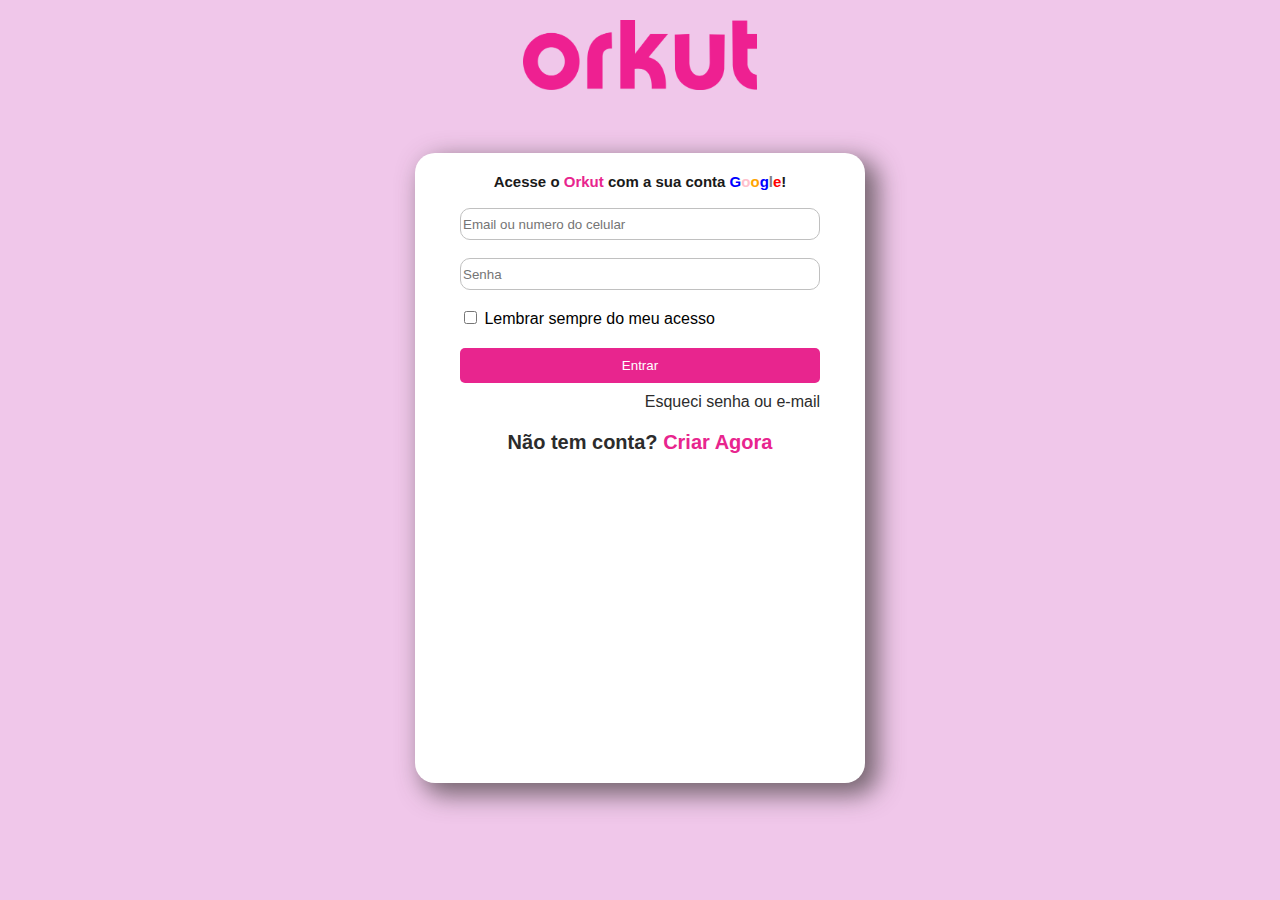
==== index.html @ 0cb73d59 "Initial commit" ====
<!DOCTYPE html>
<html lang="pt-br">
<head>
  <meta charset="UTF-8">
  <meta http-equiv="X-UA-Compatible" content="IE=edge">
  <meta name="viewport" content="width=device-width, initial-scale=1.0">
  <link rel="stylesheet" href="styles/style.css">
  <link rel="stylesheet" href="styles/login.css">
  <link rel="shortcut icon" href="./images/favicon.ico" type="image/x-icon">
  <title>Orkut</title>
</head>
<body>

  <div class="logo">
    <img src="./images/logo.png" alt="logo do orkut">
  </div>

  <div class="container">
    <div class="fields">
      <div class="fields__title">
        <p id="field__title">
          Acesse o 
          <span class="pink-font">Orkut</span>
          com a sua conta
          <span style="color:blue">G</span><span style="color:pink">o</span><span style="color:orange">o</span><span style="color:blue">g</span><span style="color:grey">l</span><span style="color:red">e</span>!
        </p>
      </div>
      <div class="fields__textboxs">
        <input type="email" placeholder="Email ou numero do celular" name="" id="field__email">
        <input type="password" placeholder="Senha" name="" id="field__pass">
      </div>

      <div class="fields__remember">
        <input type="checkbox" name="" id="field__remember">
        <label for="field__remember">Lembrar sempre do meu acesso</label>
      </div>

      <div class="fields__buttons">
        <button id="btnlogin">Entrar</button>
      </div>

      <div class="fields__recovery">
        <a href="#">Esqueci senha ou e-mail</a>
      </div>

      <div class="fields__create">
        <a href="#">Não tem conta? <span class="pink-font">Criar Agora</span></a>
      </div>

    </div>

  </div>
  
</body>
</html>
---- styles/login.css ----
:root {
  --background-color: rgb(240, 199, 234);
  --pink: #e8258e;
  --grey: #1a1a1a;
  --grey2: #2c2c2c;

  background-color: var(--background-color);
  font-family: 'Segoe UI', Helvetica, Arial, sans-serif;
} 

.container {
  width: 80%;
  height: 70vh;
  background-color: white;
  border-radius: 20px;
  margin: auto;
  margin-top: 5%;
  max-width: 450px;
  
  box-shadow: 10px 9px 24px 3px rgba(65, 60, 60, 0.702);
  -webkit-box-shadow: 10px 9px 24px 3px rgba(65,60,60,0.7);
  -moz-box-shadow: 10px 9px 24px 3px rgba(65,60,60,0.7);
}

.fields {
  margin: 5% 10%;
}

.fields__title {
  display: flex;
  justify-content: center;
}

.pink-font {
  color: var(--pink);
}

#field__title {
  font-size: 15px;
  font-weight: bold;
  color: var(--grey);
  margin-top: 20px;
  margin-bottom: 5%;
}

.fields__textboxs {
  height: 100px;

  display: flex;
  flex-direction: column;
  justify-content: space-around;
}

.fields__textboxs > input {
  height: 40px;
  border: 1px solid silver;
  border-radius: 10px;
  margin-bottom: 5%;
}

.fields__remember {
  margin-bottom: 20px;
}

#btnlogin {
  width: 100%;
  border: none;
  background-color: var(--pink);
  color: white;
  padding: 10px;
  border-radius: 5px;
  margin-bottom: 10px;
  cursor: pointer;
}

.fields__recovery > a, .fields__create > a {
  text-decoration: none;
  color: var(--grey2);
}

.fields__recovery {
  display: flex;
  justify-content: flex-end;
  margin-bottom: 20px;
}

.fields__create {
  font-size: 20px;
  display: flex;
  justify-content: center;
  font-weight: bold;
}

.logo {
  display: flex;
  justify-content: center;
  margin-top: 20px;
}

.logo > img {
  height: 70px;
}
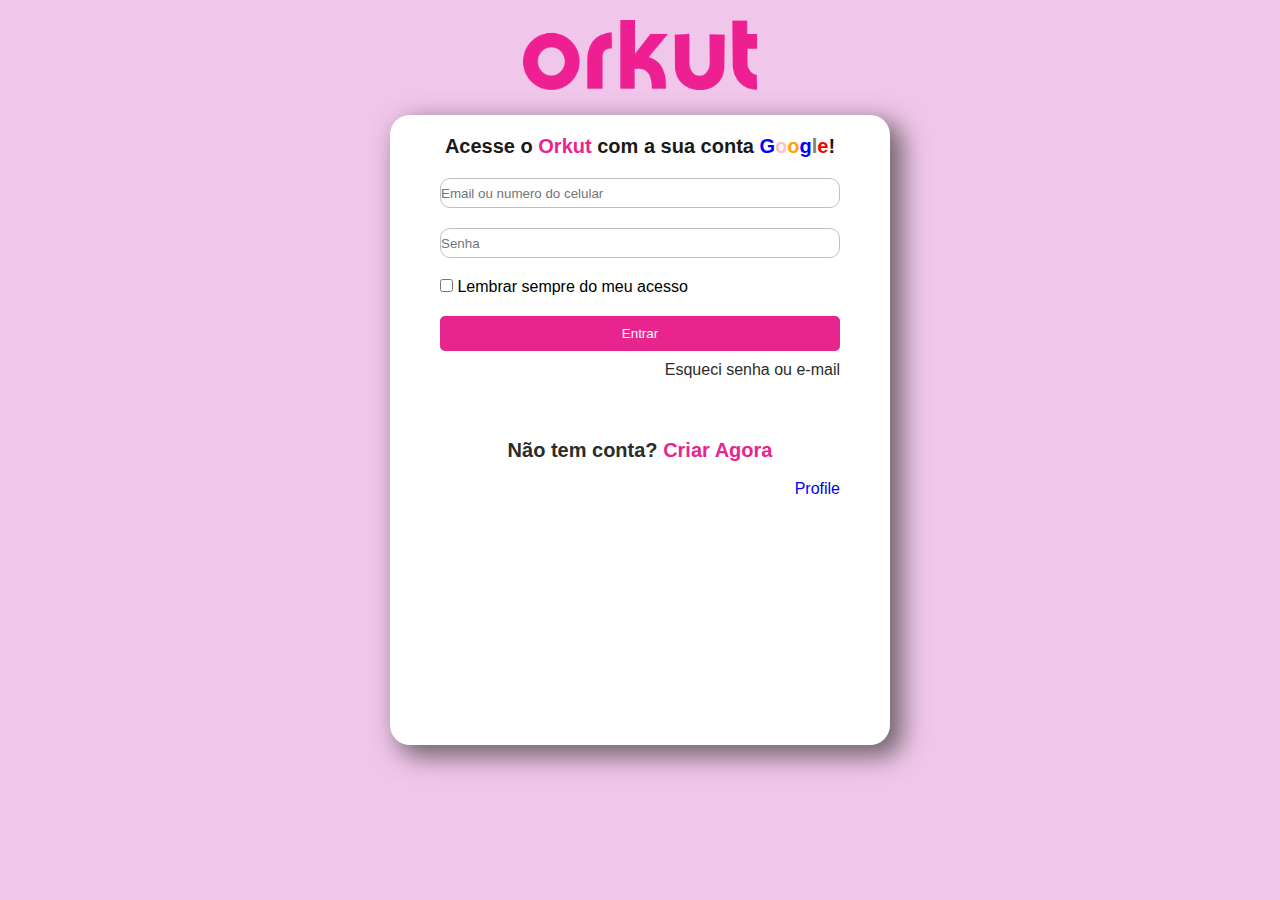
==== commit def6a222: "commit" ====
--- a/index.html
+++ b/index.html
@@ -4,10 +4,12 @@
   <meta charset="UTF-8">
   <meta http-equiv="X-UA-Compatible" content="IE=edge">
   <meta name="viewport" content="width=device-width, initial-scale=1.0">
-  <link rel="stylesheet" href="styles/style.css">
-  <link rel="stylesheet" href="styles/login.css">
+  <link rel="stylesheet" href="./styles/global.css">
+  <link rel="stylesheet" href="./styles/reset.css">
+  <link rel="stylesheet" href="./styles/login/login.css">
+  <link rel="stylesheet" href="./styles/login/login-responsive.css">
   <link rel="shortcut icon" href="./images/favicon.ico" type="image/x-icon">
-  <title>Orkut</title>
+  <title>orkut | Login</title>
 </head>
 <body>
 
@@ -20,7 +22,7 @@
       <div class="fields__title">
         <p id="field__title">
           Acesse o 
-          <span class="pink-font">Orkut</span>
+          <span class="orkut-font-color">Orkut</span>
           com a sua conta
           <span style="color:blue">G</span><span style="color:pink">o</span><span style="color:orange">o</span><span style="color:blue">g</span><span style="color:grey">l</span><span style="color:red">e</span>!
         </p>
@@ -36,7 +38,7 @@
       </div>
 
       <div class="fields__buttons">
-        <button id="btnlogin">Entrar</button>
+        <button id="btnlogin" class="orkut-button-bg">Entrar</button>
       </div>
 
       <div class="fields__recovery">
@@ -44,8 +46,9 @@
       </div>
 
       <div class="fields__create">
-        <a href="#">Não tem conta? <span class="pink-font">Criar Agora</span></a>
+        <a href="#">Não tem conta? <span class="orkut-font-color">Criar Agora</span></a>
       </div>
+      <!-- Deletar depois --> <br><a class="fields__recovery orkut-link" href="./profile.html">Profile</a>
 
     </div>
 
--- a/styles/global.css
+++ b/styles/global.css
@@ -0,0 +1,27 @@
+:root {
+  --background-color: rgb(240, 199, 234);
+  --pink: #e8258e;
+  --grey: #1a1a1a;
+  --grey2: #2c2c2c;
+  
+  background-color: var(--background-color);
+  font-family: 'Segoe UI', Helvetica, Arial, sans-serif;
+}
+
+.orkut-font-color {
+  color: var(--pink);
+}
+
+.orkut-font-default {
+  color: var(--grey2);
+}
+
+.orkut-link {
+  text-decoration: none;
+  font-weight: 400;
+}
+
+.orkut-button-bg {
+  background-color: var(--pink);
+  cursor: pointer;
+}--- a/styles/login/login.css
+++ b/styles/login/login.css
@@ -0,0 +1,85 @@
+.container {
+  width: 80%;
+  height: 70vh;
+  background-color: white;
+  border-radius: 20px;
+  margin: auto;
+  margin-top: 5%;
+  max-width: 500px;
+  box-shadow: 10px 9px 24px 3px rgba(65, 60, 60, 0.702);
+  -webkit-box-shadow: 10px 9px 24px 3px rgba(65,60,60,0.7);
+  -moz-box-shadow: 10px 9px 24px 3px rgba(65,60,60,0.7);
+}
+
+.fields {
+  margin: 5% 10%;
+}
+
+.fields__title {
+  display: flex;
+  justify-content: center;
+}
+
+#field__title {
+  font-size: 15px;
+  font-weight: bold;
+  color: var(--grey);
+  margin-top: 20px;
+  margin-bottom: 5%;
+}
+
+.fields__textboxs {
+  height: 100px;
+  display: flex;
+  flex-direction: column;
+  justify-content: space-around;
+}
+
+.fields__textboxs > input {
+  height: 40px;
+  border: 1px solid silver;
+  border-radius: 10px;
+  margin-bottom: 5%;
+}
+
+.fields__remember {
+  margin-bottom: 20px;
+}
+
+#btnlogin {
+  width: 100%;
+  border: none;
+  color: white;
+  padding: 10px;
+  border-radius: 5px;
+  margin-bottom: 10px;
+}
+
+.fields__recovery > a, .fields__create > a {
+  text-decoration: none;
+  color: var(--grey2);
+}
+
+.fields__recovery {
+  display: flex;
+  justify-content: flex-end;
+  margin-bottom: 20px;
+}
+
+.fields__create {
+  font-size: 20px;
+  display: flex;
+  justify-content: center;
+  font-weight: bold;
+  margin-top: 60px;
+}
+
+.logo {
+  display: flex;
+  justify-content: center;
+  margin-top: 20px;
+}
+
+.logo > img {
+  height: 70px;
+}--- a/styles/login/login-responsive.css
+++ b/styles/login/login-responsive.css
@@ -0,0 +1,9 @@
+@media screen and (min-width:450px) {
+  .container {
+    margin-top:10px
+  }
+  
+  #field__title {
+    font-size: 20px;
+  }
+}